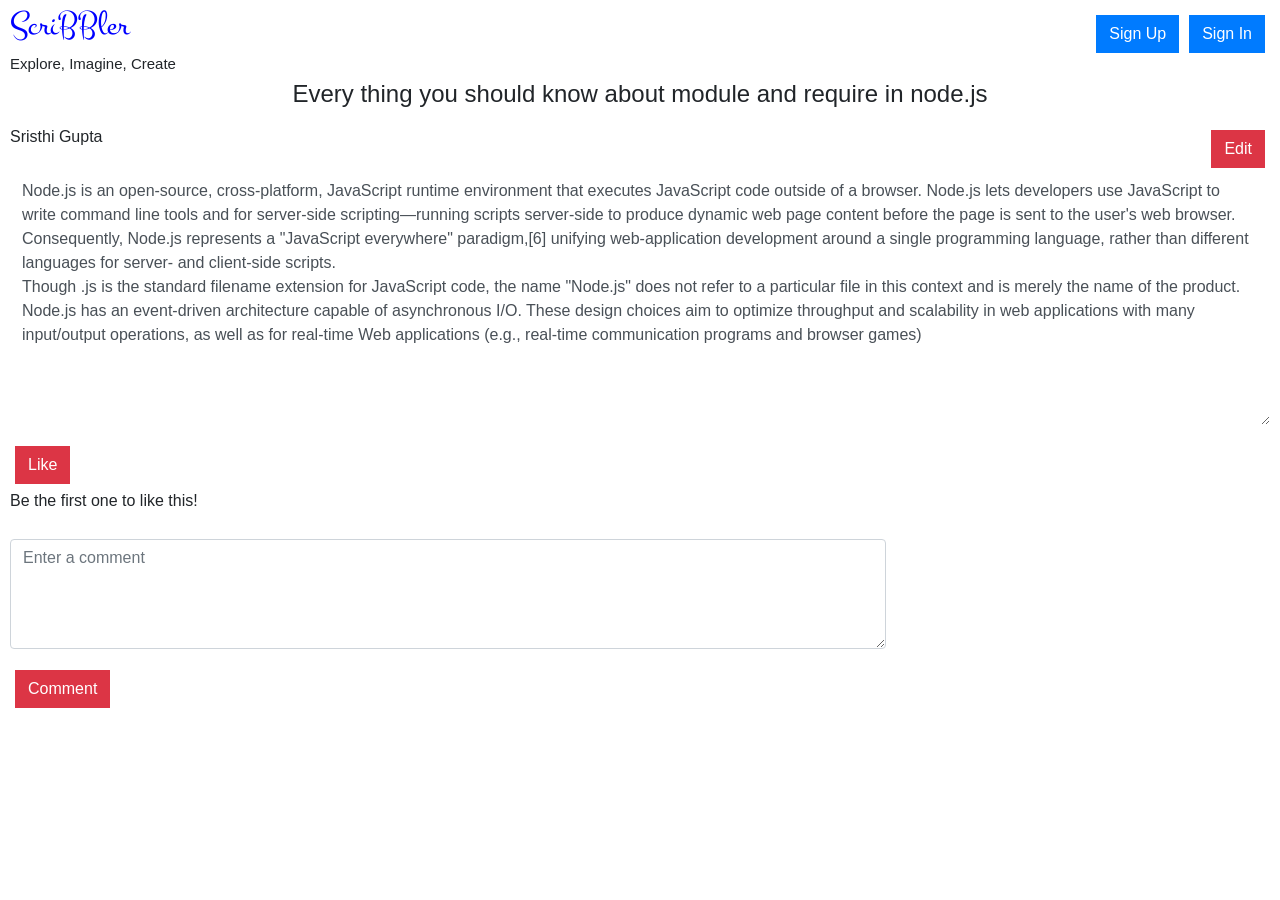
==== html/posts.html @ 89ed1c71 "index.html header moved to common.js same header referenced in all htmls PartC added removed bloglis" ====
<!DOCTYPE html>
<html>

<head>
  <meta charset="UTF-8">
  <meta name="viewport" content="width=device-width, initial-scale=1.0">
  <!-- TODO: Include Font Awesome file here -->
  <link rel="stylesheet" href="../styles/fontawesome/css/fontawesome.css">
  <script src="https://code.jquery.com/jquery-3.4.1.slim.min.js" integrity="sha384-J6qa4849blE2+poT4WnyKhv5vZF5SrPo0iEjwBvKU7imGFAV0wwj1yYfoRSJoZ+n" crossorigin="anonymous"></script>

  <!-- TODO: Include Google Fonts file here -->
  <link href="https://fonts.googleapis.com/css?family=Montez&display=swap" rel="stylesheet">
  <link rel="stylesheet" href="https://stackpath.bootstrapcdn.com/bootstrap/4.4.1/css/bootstrap.min.css">
  <link rel="stylesheet" type="text/css" href="../styles/posts.css" />
  <link rel="stylesheet" type="text/css" href="../styles/common.css" />
</head>

<body onload="populatePost()">
<div id="header">
</div>

</div>
<div class="custom-container">
  <form>
    <h4 id="title">Every thing you should know about module and require in node.js</h4>
    <div class="form-group">
      <input type="text" class="form-control" id="post-title-edit" />
    </div>
    <div id="authorSection">
      <span id="authName">Sristhi Gupta</span>
      <span>
                    <button style="float:right;" id="edit-save-button" type="button" onclick="onEditButtnClicked()" class="btn btn-danger">Edit <i class="fa fa-edit"></i></button>
                </span>
    </div>
    <div class="form-group">
      <textarea class="form-control" id="post-contents" rows="10"></textarea>
    </div>
    <button type="button" id="likeBtn" class="btn btn-danger" onclick="onLikesButtonCLicked()"><i class="fa fa-thumbs-up"></i>Like </button>
  </form>
  <p id="likesCount">Be the first one to like this!</p>
</div>
<div class="comment-section">
  <form>
    <div class="form-group">
      <textarea class="form-control" id="post-comment" rows="4" placeholder="Enter a comment" required></textarea>
    </div>
    <button onclick="onCommentButtonClicked()" type="button" class="btn btn-danger">Comment</button>
  </form>
</div>
<div class="posted-comments" id="postedCommentsSection">

</div>

<script type="text/javascript" src="../scripts/common.js"></script>
<script type="text/javascript" src="../scripts/posts.js"></script>
<script type="text/javascript" src="../scripts/index.js"></script>

</body>

</html>
---- styles/posts.css ----
#post-contents:disabled,
#post-title-edit:disabled {
  background: white;
  border: none;
}

.custom-container {
  padding-top: 80px;
  padding-right: 10px;
  padding-left: 10px;
}

.btn {
  border-radius: 0px;
}

#post-contents {
  margin-top: 20px;
}

.comment-section,
.posted-comments {
  padding: 10px;
  width: 70%;
}

h4 {
  text-align: center;
}

.posted-comment-card {
  margin-top: 5px;
  background: white;
  padding: 5px;
}
---- styles/common.css ----
#header-logo,
#header-buttons {
  display: inline-block;
}

#header-logo {
  float: left;
  margin-left: 10px;
}

#header-buttons {
  float: right;
  margin-top: 10px;
  margin-right: 10px;
}

#header-logo #logo {
  font-family: 'Montez', cursive;
  color: blue;
  font-size: 35px;
}

#header-subheading {
  font: 'Ubuntu Mono';
  font-size: 15px;
}

#header {
  display: block;
}


/* CSS for modal */

.modal {
  display: none;
  /* Hidden by default */
  position: fixed;
  /* Stay in place */
  z-index: 1;
  /* Sit on top */
  padding-top: 100px;
  /* Location of the box */
  left: 0;
  top: 0;
  width: 100%;
  /* Full width */
  height: 100%;
  /* Full height */
  overflow: auto;
  /* Enable scroll if needed */
  background-color: rgb(0, 0, 0);
  /* Fallback color */
  background-color: rgba(0, 0, 0, 0.4);
  /* Black w/ opacity */
  font-family: Arial, Helvetica, sans-serif;
}


/* Modal Content */

.modal-content {
  background-color: #fefefe;
  margin: auto;
  margin-bottom: 40px;
  padding: 20px;
  border: 1px solid #888;
  width: 30%;
}

.model-heading {
  display: inline-block;
  padding-bottom: 5px;
}

.modal-content form {
  margin-top: 15px;
  position: relative;
}


/* The Close Button */

.close {
  color: #aaaaaa;
  display: inline-block;
  font-size: 28px;
  font-weight: bold;
}

.close:hover,
.close:focus {
  color: #000;
  text-decoration: none;
  cursor: pointer;
}

.btn-success {
  width: 100%;
}

#sign-in-disclosure {
  text-align: center;
  padding-top: 5px;
  font-size: 15px;
}

.posts-btn {
  margin: auto;
  padding: 10px;
  top: 50%;
  left: 50%;
  position: absolute;
  transform: translate(-50%, -50%);
}

#create-post-modal .modal-content {
  width: 85%;
}

.btn {
  border-radius: 0px;
  margin: 5px
}
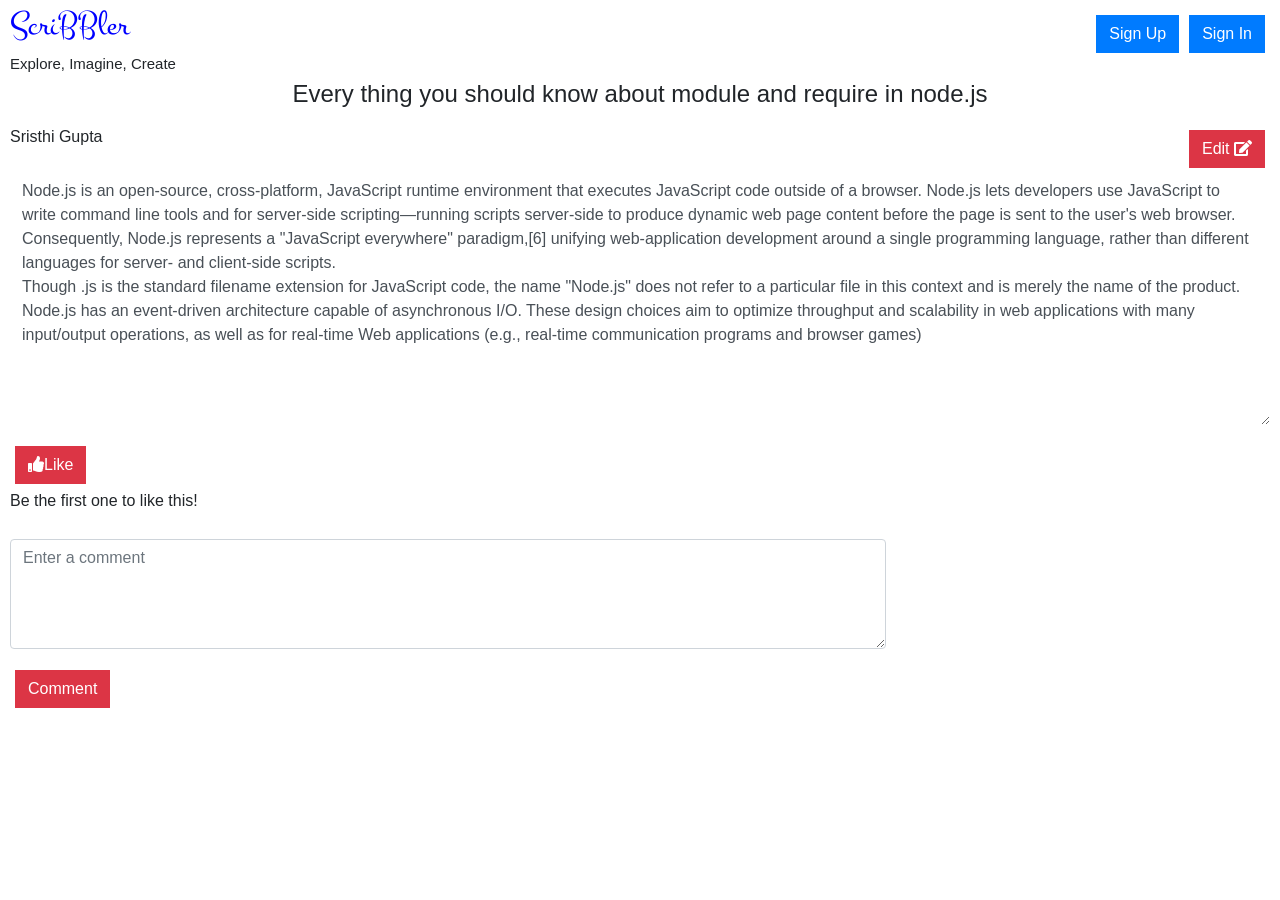
==== commit 6d2b4ec0: "checkstyle" ====
--- a/html/posts.html
+++ b/html/posts.html
@@ -3,16 +3,17 @@
 
 <head>
   <meta charset="UTF-8">
-  <meta name="viewport" content="width=device-width, initial-scale=1.0">
+  <meta content="width=device-width, initial-scale=1.0" name="viewport">
   <!-- TODO: Include Font Awesome file here -->
-  <link rel="stylesheet" href="../styles/fontawesome/css/fontawesome.css">
-  <script src="https://code.jquery.com/jquery-3.4.1.slim.min.js" integrity="sha384-J6qa4849blE2+poT4WnyKhv5vZF5SrPo0iEjwBvKU7imGFAV0wwj1yYfoRSJoZ+n" crossorigin="anonymous"></script>
+
+  <link href="../styles/fontawesome/css/all.css" rel="stylesheet">
 
   <!-- TODO: Include Google Fonts file here -->
   <link href="https://fonts.googleapis.com/css?family=Montez&display=swap" rel="stylesheet">
-  <link rel="stylesheet" href="https://stackpath.bootstrapcdn.com/bootstrap/4.4.1/css/bootstrap.min.css">
-  <link rel="stylesheet" type="text/css" href="../styles/posts.css" />
-  <link rel="stylesheet" type="text/css" href="../styles/common.css" />
+  <link href="https://stackpath.bootstrapcdn.com/bootstrap/4.4.1/css/bootstrap.min.css"
+        rel="stylesheet">
+  <link href="../styles/posts.css" rel="stylesheet" type="text/css"/>
+  <link href="../styles/common.css" rel="stylesheet" type="text/css"/>
 </head>
 
 <body onload="populatePost()">
@@ -24,36 +25,41 @@
   <form>
     <h4 id="title">Every thing you should know about module and require in node.js</h4>
     <div class="form-group">
-      <input type="text" class="form-control" id="post-title-edit" />
+      <input class="form-control" id="post-title-edit" type="text"/>
     </div>
     <div id="authorSection">
       <span id="authName">Sristhi Gupta</span>
       <span>
-                    <button style="float:right;" id="edit-save-button" type="button" onclick="onEditButtnClicked()" class="btn btn-danger">Edit <i class="fa fa-edit"></i></button>
-                </span>
+                  <button class="btn btn-danger" id="edit-save-button"
+                          onclick="onEditButtnClicked()" style="float:right;" type="button">Edit <i
+                      class="fa fa-edit"></i></button>
+              </span>
     </div>
     <div class="form-group">
       <textarea class="form-control" id="post-contents" rows="10"></textarea>
     </div>
-    <button type="button" id="likeBtn" class="btn btn-danger" onclick="onLikesButtonCLicked()"><i class="fa fa-thumbs-up"></i>Like </button>
+    <button class="btn btn-danger" id="likeBtn" onclick="onLikesButtonCLicked()" type="button"><i
+        class="fa fa-thumbs-up"></i>Like
+    </button>
   </form>
   <p id="likesCount">Be the first one to like this!</p>
 </div>
 <div class="comment-section">
   <form>
     <div class="form-group">
-      <textarea class="form-control" id="post-comment" rows="4" placeholder="Enter a comment" required></textarea>
+      <textarea class="form-control" id="post-comment" placeholder="Enter a comment" required
+                rows="4"></textarea>
     </div>
-    <button onclick="onCommentButtonClicked()" type="button" class="btn btn-danger">Comment</button>
+    <button class="btn btn-danger" onclick="onCommentButtonClicked()" type="button">Comment</button>
   </form>
 </div>
 <div class="posted-comments" id="postedCommentsSection">
 
 </div>
 
-<script type="text/javascript" src="../scripts/common.js"></script>
-<script type="text/javascript" src="../scripts/posts.js"></script>
-<script type="text/javascript" src="../scripts/index.js"></script>
+<script src="../scripts/common.js" type="text/javascript"></script>
+<script src="../scripts/posts.js" type="text/javascript"></script>
+<script src="../scripts/index.js" type="text/javascript"></script>
 
 </body>
 
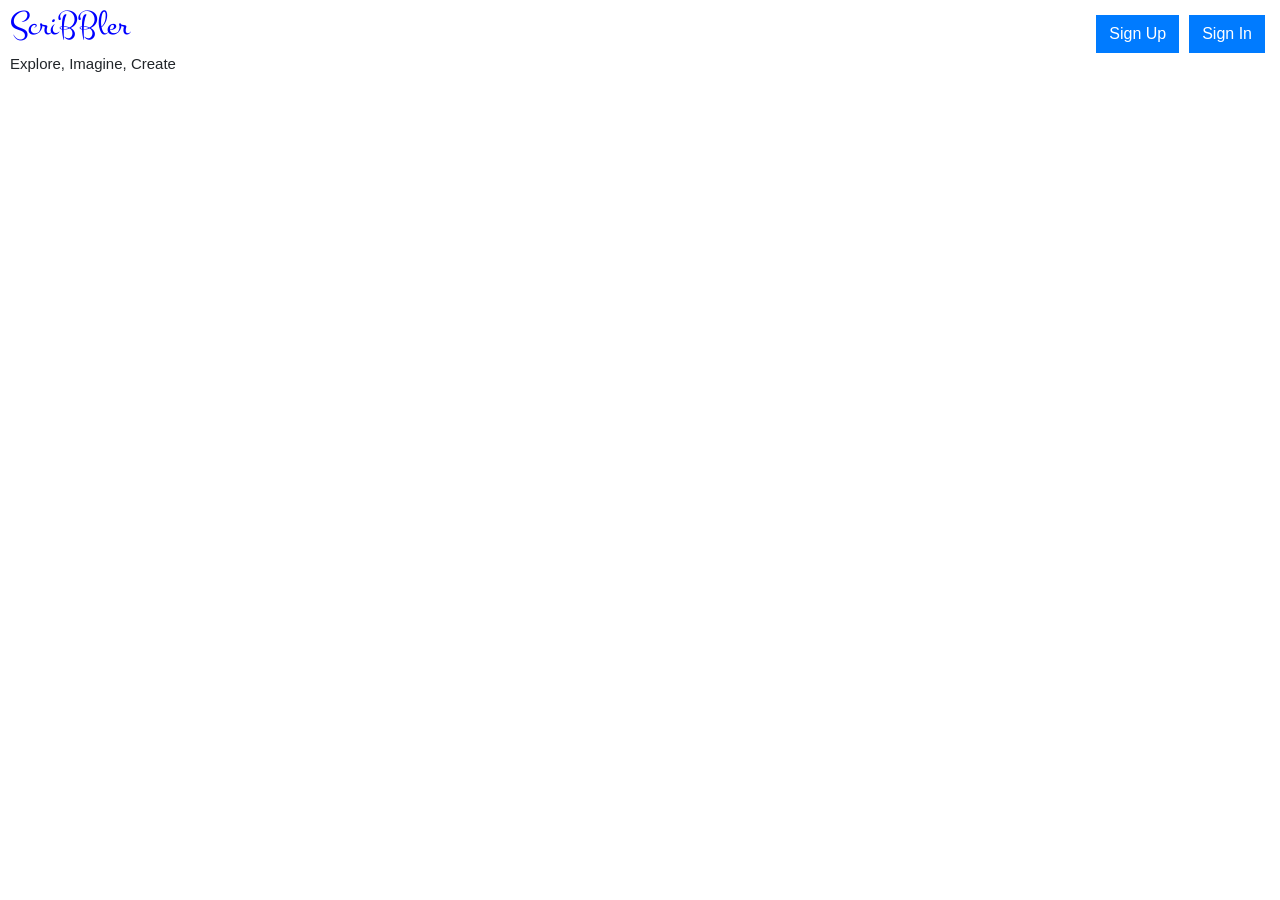
==== commit 2f535ad0: "PartC made dynamic and linked to PartB by means of posts index" ====
--- a/html/posts.html
+++ b/html/posts.html
@@ -16,47 +16,12 @@
   <link href="../styles/common.css" rel="stylesheet" type="text/css"/>
 </head>
 
-<body onload="populatePost()">
+<body onload=" showPostForEdit(document.location.search.substr(7));populatePost(document.location.search.substr(7));">
 <div id="header">
 </div>
+<div id="editPostSection">
 
 </div>
-<div class="custom-container">
-  <form>
-    <h4 id="title">Every thing you should know about module and require in node.js</h4>
-    <div class="form-group">
-      <input class="form-control" id="post-title-edit" type="text"/>
-    </div>
-    <div id="authorSection">
-      <span id="authName">Sristhi Gupta</span>
-      <span>
-                  <button class="btn btn-danger" id="edit-save-button"
-                          onclick="onEditButtnClicked()" style="float:right;" type="button">Edit <i
-                      class="fa fa-edit"></i></button>
-              </span>
-    </div>
-    <div class="form-group">
-      <textarea class="form-control" id="post-contents" rows="10"></textarea>
-    </div>
-    <button class="btn btn-danger" id="likeBtn" onclick="onLikesButtonCLicked()" type="button"><i
-        class="fa fa-thumbs-up"></i>Like
-    </button>
-  </form>
-  <p id="likesCount">Be the first one to like this!</p>
-</div>
-<div class="comment-section">
-  <form>
-    <div class="form-group">
-      <textarea class="form-control" id="post-comment" placeholder="Enter a comment" required
-                rows="4"></textarea>
-    </div>
-    <button class="btn btn-danger" onclick="onCommentButtonClicked()" type="button">Comment</button>
-  </form>
-</div>
-<div class="posted-comments" id="postedCommentsSection">
-
-</div>
-
 <script src="../scripts/common.js" type="text/javascript"></script>
 <script src="../scripts/posts.js" type="text/javascript"></script>
 <script src="../scripts/index.js" type="text/javascript"></script>
